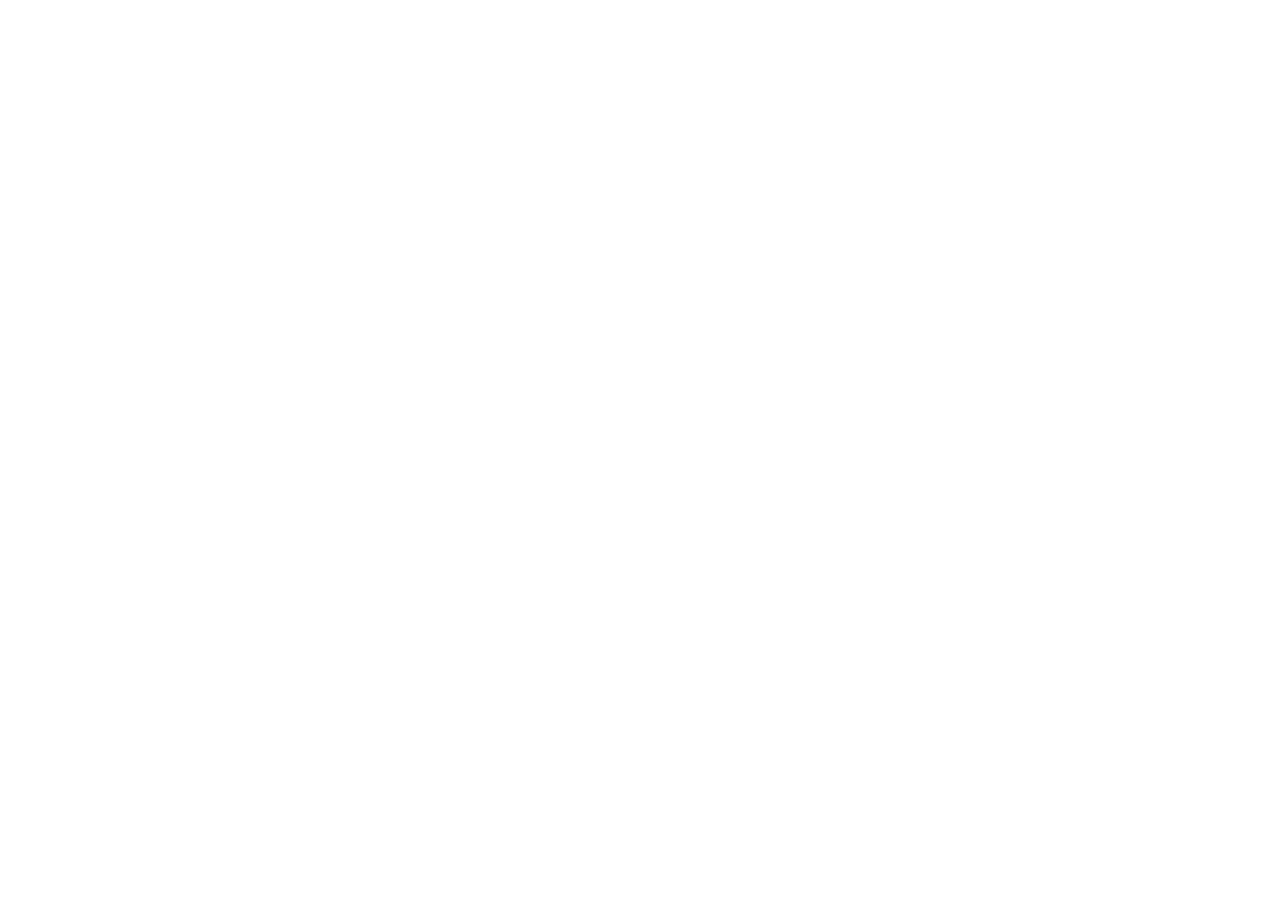
==== index.html @ 42bf2a5d "Added index.html & style-sheet.css files" ====
<!DOCTYPE html>
<html lang="en">
    <head>
        <meta charset="UTF-8"> 
        <title>Landing Page</title>
        <link rel="stylesheet" href="style-sheet.css">
    </head>
    <body>
      <div>
        <div>
            <div>
                
            </div>
        </div>
      </div>  
    </body>
</html>
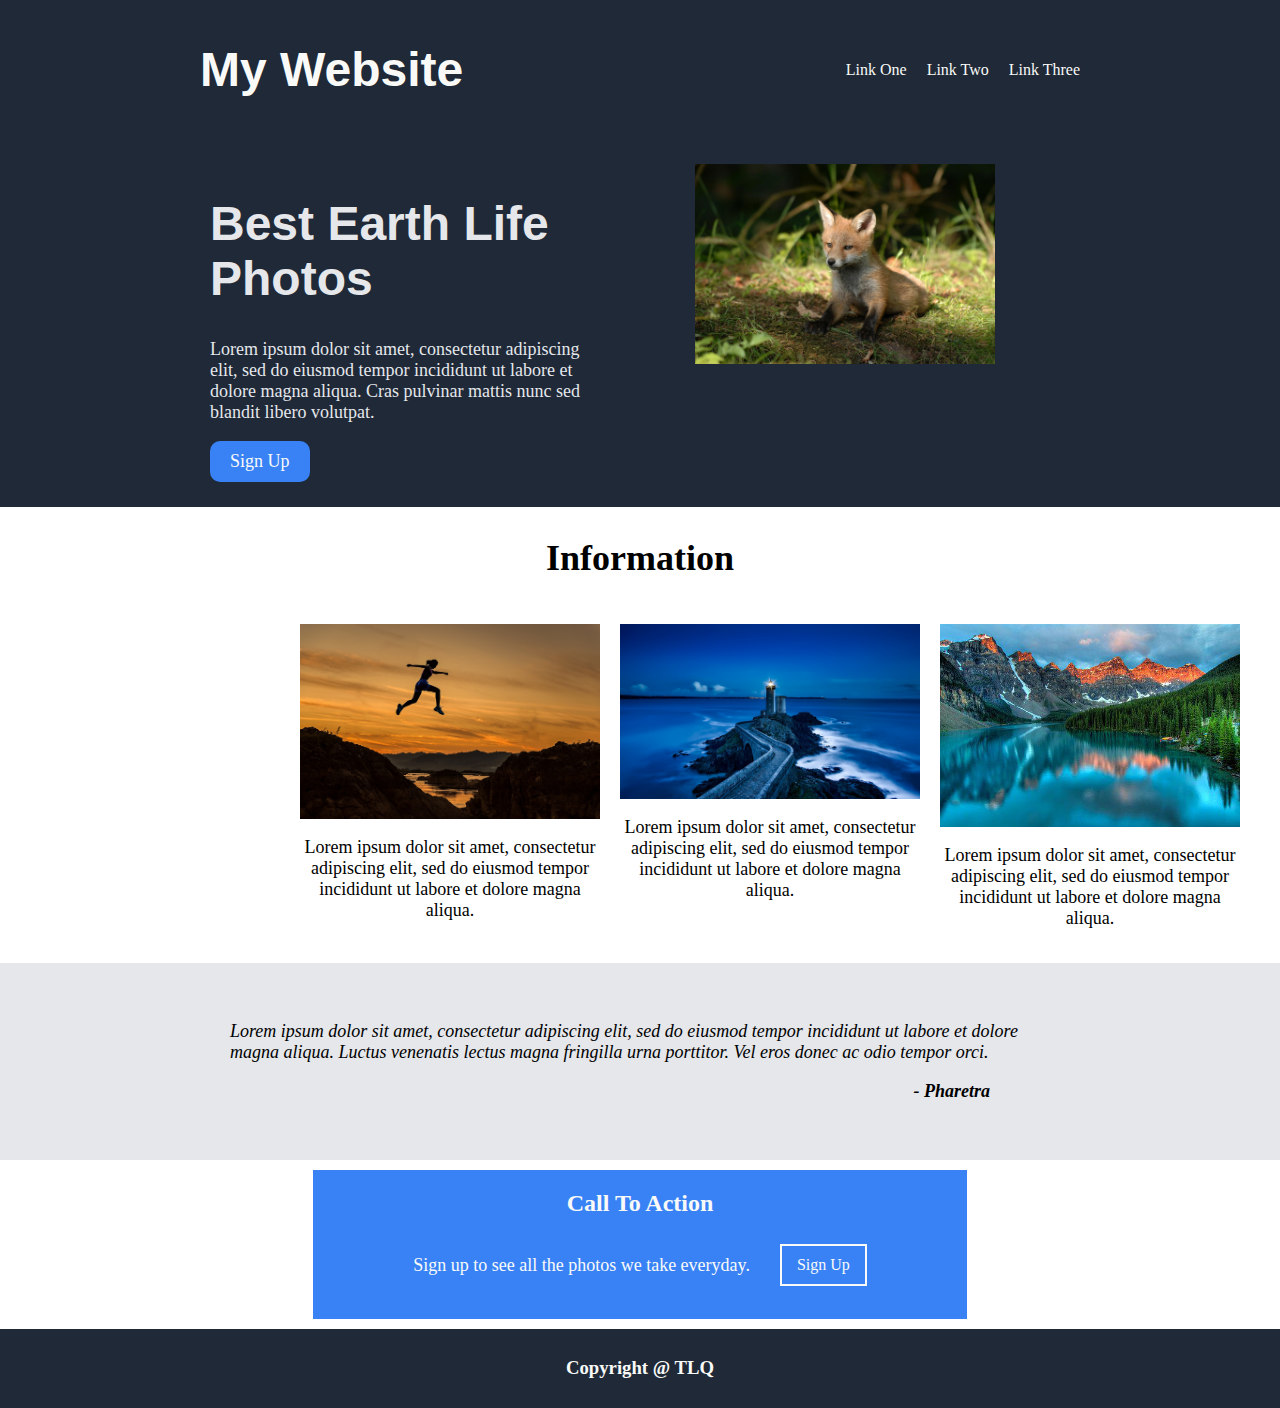
==== commit 928f737d: "Added content and styles to index.html and stylesheet" ====
--- a/index.html
+++ b/index.html
@@ -1,17 +1,129 @@
 <!DOCTYPE html>
 <html lang="en">
     <head>
-        <meta charset="UTF-8"> 
+        <meta charset="UTF-8">
         <title>Landing Page</title>
-        <link rel="stylesheet" href="style-sheet.css">
+        <meta name="viewport" content="width=device-width, initial-scale=1">
+        <link rel="stylesheet" href="./style-sheet.css">
+        <style type="text/css">
+          body { margin:0; }
+        </style>
     </head>
     <body>
-      <div>
-        <div>
-            <div>
-                
+      <header>
+        <div class="inner-column">
+          <h1>My Website</h1>
+          <ul class="link-list">
+            <li><a href="./pages/page-one.html">Link One</a></li>
+            <li><a href="./pages/page-two.html">Link Two</a></li>
+            <li><a href="./pages/page-three.html">Link Three</a></li>
+          </ul>
+        </div>
+      </header>
+
+      <main>
+        <section class="first">
+          <div class="inner-column">
+            <div class="graph">
+              <div class="picture">
+                <img src="./images/fox.jpeg" alt="A picture of a tangy fox.">
+              </div>
+              <div class="text-content">
+                <h1>Best Earth Life Photos</h1>
+
+                <p>Lorem ipsum dolor sit amet, consectetur adipiscing elit, sed do 
+                  eiusmod tempor incididunt ut labore et dolore magna aliqua. Cras 
+                  pulvinar mattis nunc sed blandit libero volutpat.</p>
+
+                <a class="button"  href="./pages/page-one.html">Sign Up</a>
+              </div>
             </div>
+          </div>
+        </section>
+        
+        <section>
+          <div class="inner-col">
+            <div class="information">
+              <div class="info-title">
+                <h2>Information</h2>
+              </div>
+              <ul class="three-images">
+                <li class="content">
+                  <content-card>
+                    <picture>
+                      <img src="./images/lady.jpeg">
+                    </picture>
+                    <text class="text-cent">
+                      <p>Lorem ipsum dolor sit amet, consectetur adipiscing elit, 
+                        sed do eiusmod tempor incididunt ut labore et dolore magna aliqua.</p>
+                    </text>
+                  </content-card>
+                </li>
+
+                <li class="content">
+                  <content-card>
+                    <picture>
+                      <img src="./images/light house.jpeg">
+                    </picture>
+                    <text class="text-cent">
+                      <p>Lorem ipsum dolor sit amet, consectetur adipiscing elit, 
+                        sed do eiusmod tempor incididunt ut labore et dolore magna aliqua.</p>
+                    </text>
+                  </content-card>
+                </li>
+
+                <li class="content">
+                  <content-card>
+                    <picture>
+                      <img src="./images/mountains.jpeg">
+                    </picture>
+                    <text class="text-cent">
+                      <p>Lorem ipsum dolor sit amet, consectetur adipiscing elit, 
+                        sed do eiusmod tempor incididunt ut labore et dolore magna aliqua.</p>
+                    </text>
+                  </content-card>
+                </li>
+              </ul>
+            </div>
+          </div>
+        </section>
+
+        <section class="quote">
+          <div class="inner-column">
+            <div class="quote-text">
+              <p><em>Lorem ipsum dolor sit amet, consectetur adipiscing elit, sed do eiusmod tempor 
+                incididunt ut labore et dolore magna aliqua. Luctus venenatis lectus magna fringilla 
+                urna porttitor. Vel eros donec ac odio tempor orci.</em></p>
+              
+                <p class="signature"><em>- Pharetra</em></p>
+            
+              </div>
+          </div>
+        </section>
+
+        <section class="call-action">
+          <div class="inner-column">
+            <div class="blue-box">
+              <h2>
+                Call To Action
+              </h2>
+            <div class="call-para">
+              <p>Sign up to see all the photos we take everyday.</p>  
+              <a class="sign-up" href="./pages/page-one.html">Sign Up</a>
+            </div>
+            </div>
+          </div>
+        </section>
+
+      </main>
+
+      <footer>
+        <div class="inner-column">
+          <div class="bottom">
+            <h3>Copyright @ TLQ</h3>
+          </div>
         </div>
-      </div>  
+      </footer>
+
     </body>
 </html>--- a/style-sheet.css
+++ b/style-sheet.css
@@ -0,0 +1,180 @@
+/* SETTINGS */
+html {
+    --main: #1F2937;
+    --white: #F9FAF8;
+    --press: #3882F6;
+    --headtext: #E5E7EB;
+}
+
+/* SETUP */
+* {
+    box-sizing: border-box;
+}
+
+img {
+    display: block;
+    width: 300px;
+    height: auto;
+}
+
+
+picture {
+    display: block;
+}
+/* STRUCTURE */
+
+body {
+    display: flex;
+    flex-direction: column;
+    min-height: 100vh;
+}
+
+
+.inner-column {
+    display: flex;
+    justify-content: space-between;
+    padding: 10px;
+    /**/
+    width: 99%;
+    max-width: 900px;
+    margin-right: auto;
+    margin-left: auto;
+}
+
+.link-list {
+    display: flex;
+    align-items: center;
+    gap: 20px;
+    list-style-type: none;
+}
+
+a {
+    color: #F9FAF8;
+    text-decoration: none;
+}
+
+header {
+    background: #1F2937;
+    color: #F9FAF8;
+}
+
+div.info-title {
+   display: flex;
+   justify-content: center;
+   font-size: 24px;
+}
+
+li {
+    text-decoration: none;
+    list-style-type: none;
+}
+
+
+/* COMPONENTS */
+.button {
+    display: inline-block;
+    background-color: #3882F6;
+    color: #F9FAF8;
+    font-size: 18px;
+    padding: 10px 20px;
+    border-radius: 10px;
+}
+
+.quote {
+    background: var(--headtext);
+}
+
+p.signature {
+    display: flex;
+    flex-direction: row-reverse;
+    margin-right: 60px;
+    font-weight: bold;
+}
+
+.quote-text {
+    margin-left: 30px;
+    margin-right: 30px;
+    padding-top: 30px;
+    padding-bottom: 30px;
+}
+
+.blue-box {
+    background: var(--press);
+    color: var(--white);
+    padding-left: 100px;
+    padding-right: 100px;
+    display: block;
+    justify-items: center;
+    margin-left: auto;
+    margin-right: auto;
+    padding-bottom: 25px;
+}
+
+.call-para {
+    display: flex;
+    justify-content: space-between;
+    align-items: center;
+    gap: 30px;
+}
+
+a.sign-up {
+    border: 2px solid var(--white);
+    padding: 10px 15px;
+}
+
+/* MODULES */
+div.graph {
+    display: flex;
+    flex-direction: row-reverse;
+    gap: 100px;
+    padding-left: 10px;
+    padding-top: 15px;
+    padding-bottom: 15px;
+}
+
+div.graph :is(.text-content, .picture) {
+    flex-basis: 50%;
+}
+
+/* DEV STYLES */
+
+.first {
+    background: var(--main);
+    color: var(--headtext);
+}
+
+h1 {
+    font-size: 48px;
+}
+
+p {
+    font-size: 18px;
+}
+
+.three-images {
+    display: flex;
+    justify-content: space-around;
+    padding-left: 300px;
+    padding-right: 300px;
+    gap: 20px;
+}
+
+.text-cent p {
+    text-align: center;
+}
+
+footer {
+    background: var(--main);
+    color: var(--white);
+    display: block;
+    justify-content: center;
+}
+
+.bottom {
+    margin-left: auto;
+    margin-right: auto;
+}
+
+h1 {
+    font-family: sans-serif;
+}